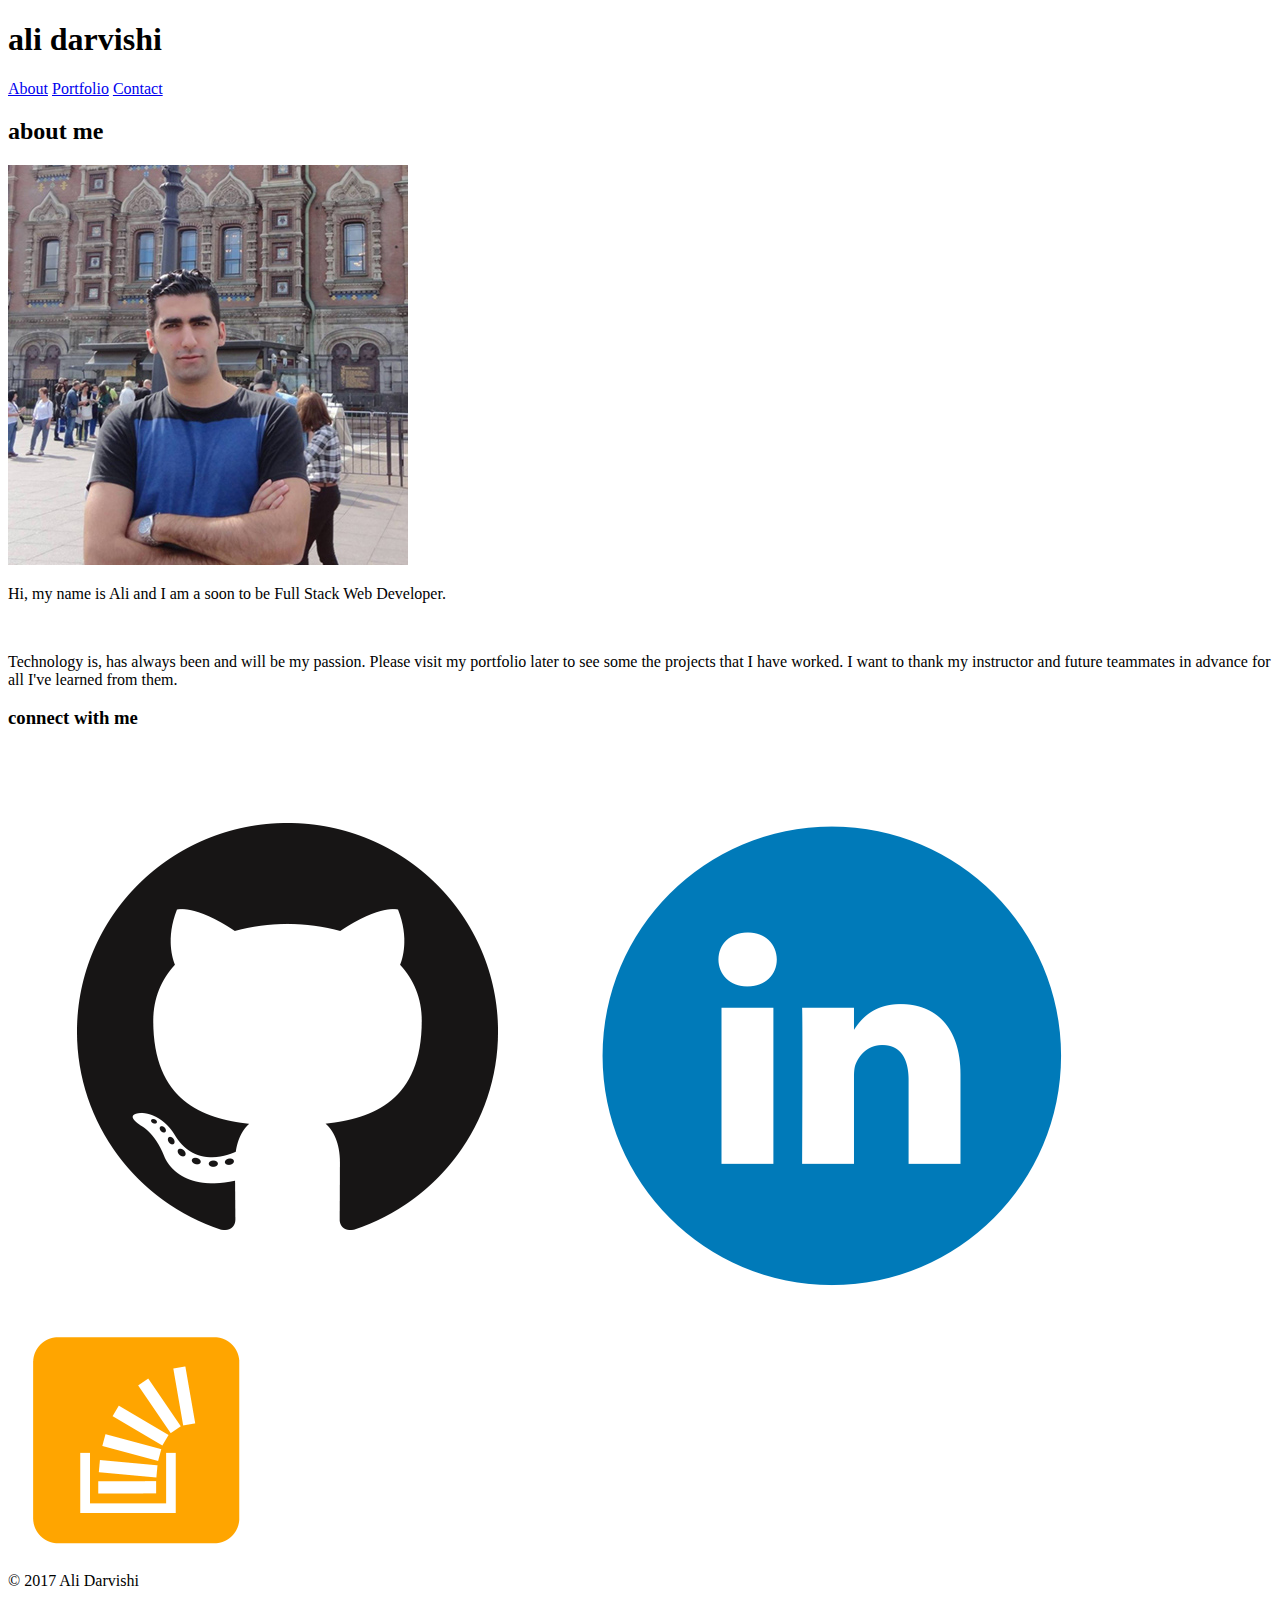
==== index.html @ 6757ddc8 "created the base html files with little customization, also added media and stylesheet" ====
<!DOCTYPE html>

<html>

<head>

	<title>Ali Darvishi's Portfolio</title>
	
	<link rel="stylesheet" type="text/css" href="assets/style.css">

</head>

<body>

	<header>
		
		<h1>ali darvishi</h1>
		
		<a href="#" onclick="window.location.reload(true);">About</a>
		
		<a href="portfolio.html">Portfolio</a>
		
		<a href="contact.html">Contact</a>

	</header>

	<section>

		<h2>about me</h2>

		<img src="assets/images/profile.jpg">		
		
		<p>Hi, my name is Ali and I am a soon to be Full Stack Web Developer.</p>
		
		<br>

		<p>Technology is, has always been and will be my passion. Please visit my portfolio later to see some the projects that I have worked. I want to thank my instructor and future teammates in advance for all I've learned from them.</p>
	
	</section>

	<section>

		<h3>connect with me</h3>
		
		<img src="assets/images/git.png">
		
		<img src="assets/images/linkedin.png">
		
		<img src="assets/images/stackoverflow.png">

	</section>

	<footer>
		
		&copy; 2017 Ali Darvishi

	</footer>

</body>

</html>
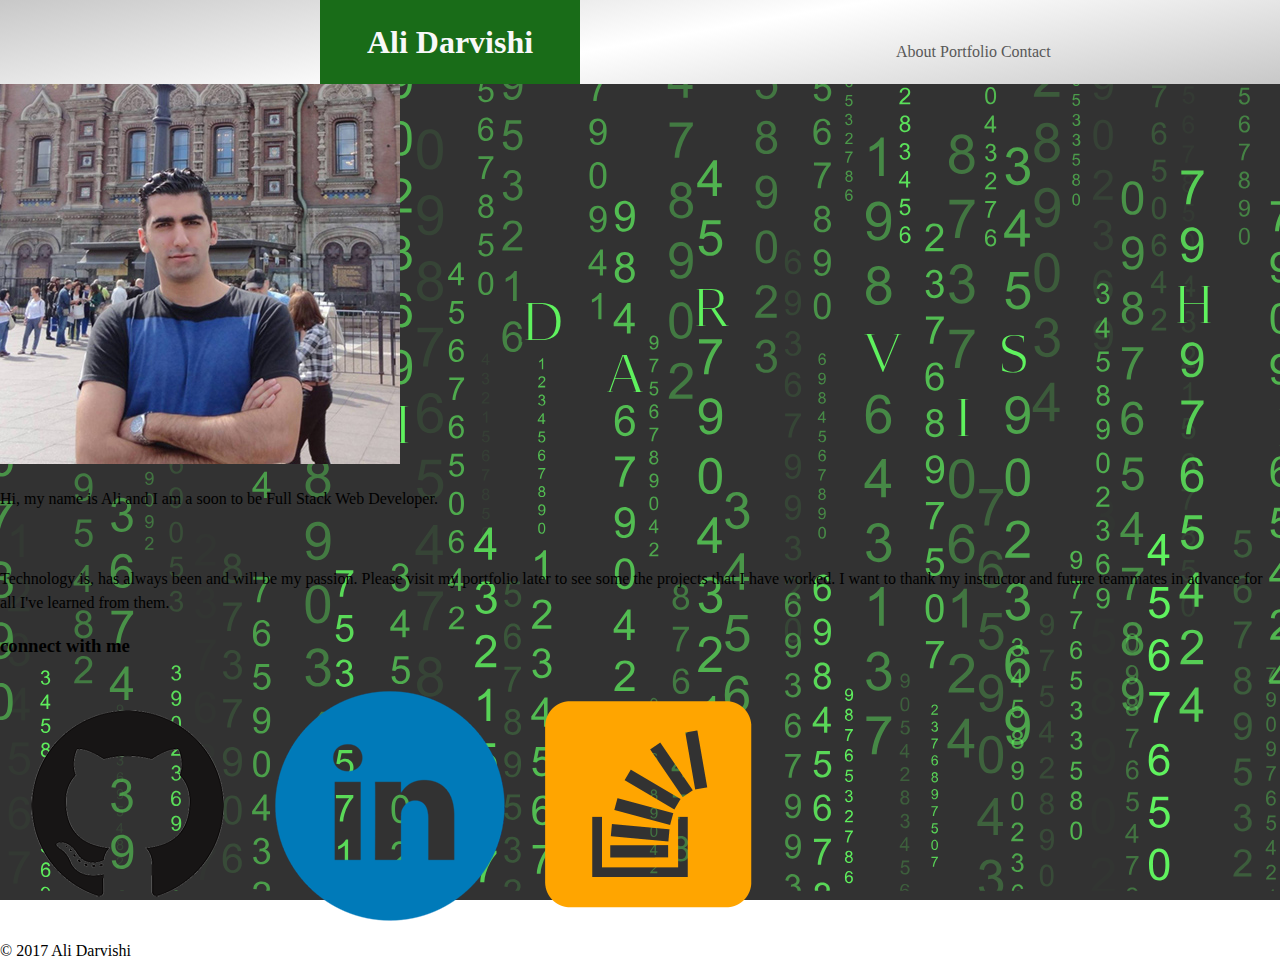
==== commit 737e324f: "the styling of the header, its content and background image have been implemented" ====
--- a/index.html
+++ b/index.html
@@ -6,7 +6,7 @@
 
 	<title>Ali Darvishi's Portfolio</title>
 	
-	<link rel="stylesheet" type="text/css" href="assets/style.css">
+	<link rel="stylesheet" type="text/css" href="assets/css/style.css">
 
 </head>
 
@@ -16,11 +16,15 @@
 		
 		<h1>ali darvishi</h1>
 		
-		<a href="#" onclick="window.location.reload(true);">About</a>
-		
-		<a href="portfolio.html">Portfolio</a>
-		
-		<a href="contact.html">Contact</a>
+		<div class="nav">
+
+			<a href="#" onclick="window.location.reload(true);">About</a>
+			
+			<a href="portfolio.html">Portfolio</a>
+			
+			<a href="contact.html">Contact</a>
+
+		</div>
 
 	</header>
 
--- a/assets/css/style.css
+++ b/assets/css/style.css
@@ -0,0 +1,63 @@
+html {
+	
+	background-size: cover;
+	background-repeat: no-repeat;
+	background-image: url(../images/background.svg);
+	background-position: 50% 70%;
+	background-attachment: fixed;
+	margin: 0;
+}
+
+body {
+	margin: 0;
+	padding: 0;
+	font-family: "Georgia", serif;
+	line-height: 150%;
+}
+
+header {
+	height: 84px;
+	width: 100%;
+	background: #c8c8c8; /* For browsers that do not support gradients */
+	background: -webkit-linear-gradient(-10deg, #c8c8c8, #fff, #c8c8c8); /* For Safari 5.1 to 6.0 */
+	background: -o-linear-gradient(-10deg, #c8c8c8, #fff, #c8c8c8); /* For Opera 11.1 to 12.0 */
+	background: -moz-linear-gradient(-10deg, #c8c8c8, #fff, #c8c8c8); /* For Firefox 3.6 to 15 */
+	background: linear-gradient(-10deg, #c8c8c8, #fff, #c8c8c8); /* Standard syntax */
+	position: fixed;
+	top: 0;
+}
+
+h1 {
+	width: 200px;
+	text-align: center;
+	float: left; 
+	padding: 30px;
+	color: #f8f8f8;
+	text-transform: capitalize;
+	background-color: #196C18;
+	margin: 0 0 0 25%;
+}
+
+.nav {
+	margin: 40px 0 0 70%;
+}
+
+a:link {
+	color: #585858;
+	text-decoration: none;
+}
+
+a:visited {
+	color: #888888;
+	text-decoration: none;
+}
+
+a:hover {
+	color: #196C18;
+	text-decoration: underline;
+}
+
+a:active {
+	color: #002909;
+}
+
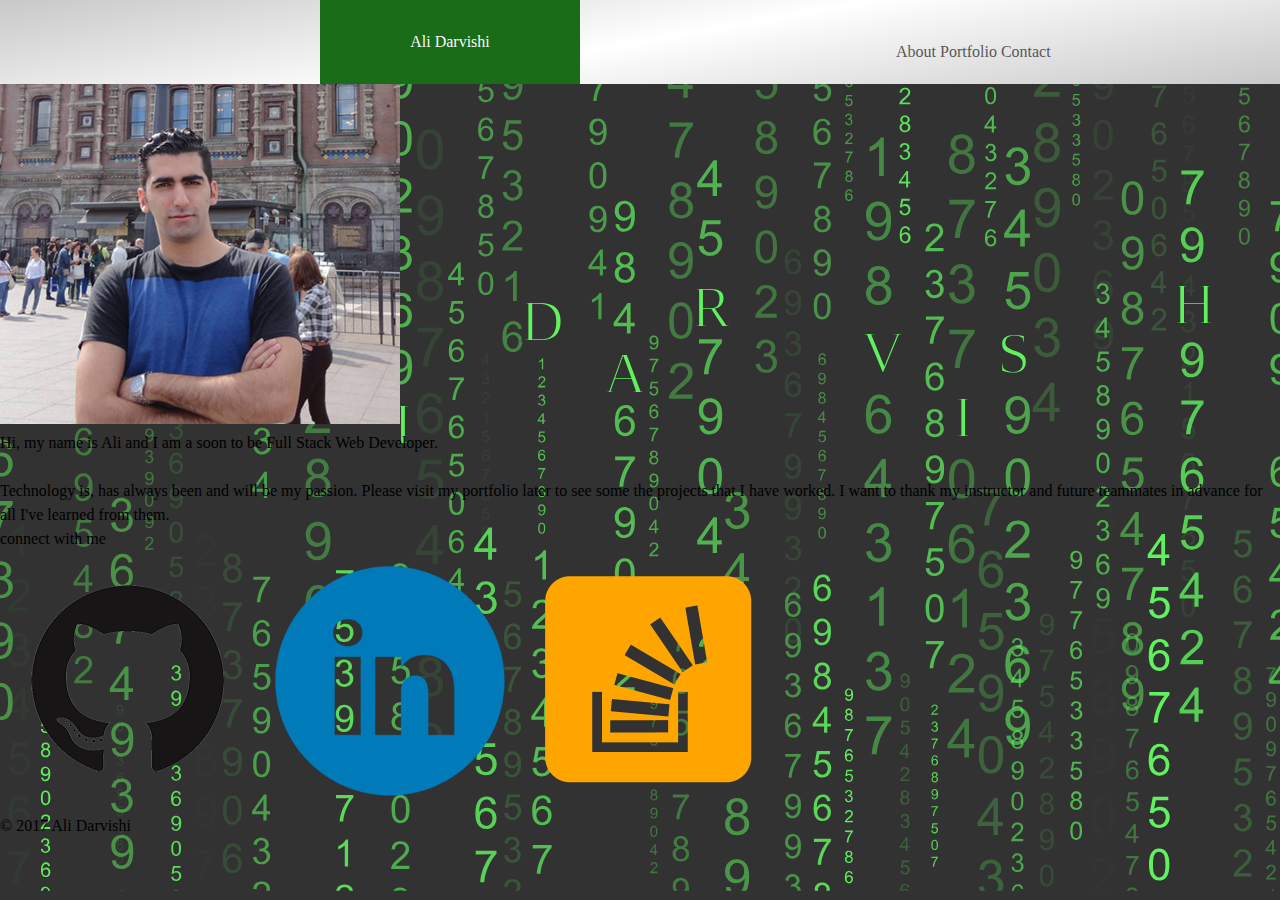
==== commit c776078c: "added reset.css stylesheet and removed extra line breaks" ====
--- a/index.html
+++ b/index.html
@@ -1,65 +1,41 @@
 <!DOCTYPE html>
-
 <html>
 
 <head>
-
 	<title>Ali Darvishi's Portfolio</title>
-	
+	<link rel="stylesheet" type="text/css" href="assets/css/reset.css">
 	<link rel="stylesheet" type="text/css" href="assets/css/style.css">
-
 </head>
 
 <body>
-
-	<header>
-		
+	<header>		
 		<h1>ali darvishi</h1>
-		
 		<div class="nav">
-
-			<a href="#" onclick="window.location.reload(true);">About</a>
-			
+			<a href="#" onclick="window.location.reload(true);">About</a>			
 			<a href="portfolio.html">Portfolio</a>
-			
 			<a href="contact.html">Contact</a>
-
 		</div>
-
 	</header>
+	
+	<h2>about me</h2>
 
 	<section>
-
-		<h2>about me</h2>
-
 		<img src="assets/images/profile.jpg">		
-		
 		<p>Hi, my name is Ali and I am a soon to be Full Stack Web Developer.</p>
-		
 		<br>
-
 		<p>Technology is, has always been and will be my passion. Please visit my portfolio later to see some the projects that I have worked. I want to thank my instructor and future teammates in advance for all I've learned from them.</p>
-	
 	</section>
 
 	<section>
-
 		<h3>connect with me</h3>
-		
 		<img src="assets/images/git.png">
-		
 		<img src="assets/images/linkedin.png">
-		
 		<img src="assets/images/stackoverflow.png">
-
 	</section>
 
 	<footer>
-		
 		&copy; 2017 Ali Darvishi
-
 	</footer>
-
 </body>
 
 </html>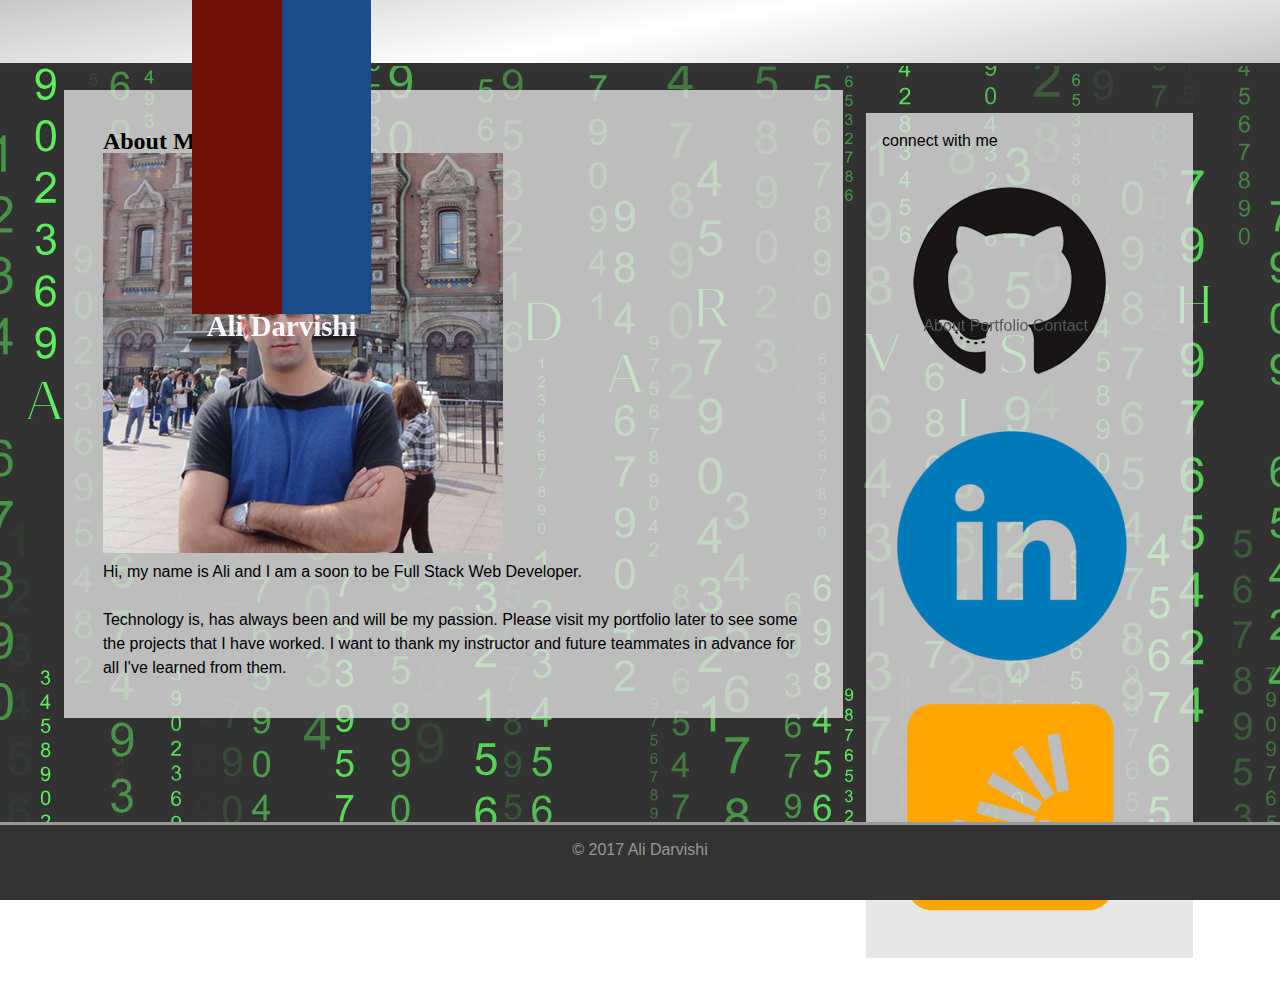
==== commit e275b4e6: "configured the majority of the styles, there is still remaining changes" ====
--- a/index.html
+++ b/index.html
@@ -17,24 +17,28 @@
 		</div>
 	</header>
 	
-	<h2>about me</h2>
-
-	<section>
-		<img src="assets/images/profile.jpg">		
-		<p>Hi, my name is Ali and I am a soon to be Full Stack Web Developer.</p>
-		<br>
-		<p>Technology is, has always been and will be my passion. Please visit my portfolio later to see some the projects that I have worked. I want to thank my instructor and future teammates in advance for all I've learned from them.</p>
-	</section>
-
-	<section>
-		<h3>connect with me</h3>
-		<img src="assets/images/git.png">
-		<img src="assets/images/linkedin.png">
-		<img src="assets/images/stackoverflow.png">
+	<section class="layout">
+		<section class="container">
+			<section class="containerInner">
+				<h2>about me</h2>
+				<img src="assets/images/profile.jpg">		
+				<p>Hi, my name is Ali and I am a soon to be Full Stack Web Developer.</p>
+				<br>
+				<p>Technology is, has always been and will be my passion. Please visit my portfolio later to see some the projects that I have worked. I want to thank my instructor and future teammates in advance for all I've learned from them.</p>
+			</section>
+		</section>
+		<section class="connect">
+			<section class="connectInner">
+				<h3>connect with me</h3>
+				<img src="assets/images/git.png">
+				<img src="assets/images/linkedin.png">
+				<img src="assets/images/stackoverflow.png">
+			</section>
+		</section>
 	</section>
 
 	<footer>
-		&copy; 2017 Ali Darvishi
+		<p>&copy; 2017 Ali Darvishi<p>
 	</footer>
 </body>
 
--- a/assets/css/style.css
+++ b/assets/css/style.css
@@ -1,45 +1,81 @@
 html {
-	
+	height: 100%;
 	background-size: cover;
 	background-repeat: no-repeat;
 	background-image: url(../images/background.svg);
+	background-size: cover;
 	background-position: 50% 70%;
 	background-attachment: fixed;
-	margin: 0;
 }
 
 body {
-	margin: 0;
-	padding: 0;
-	font-family: "Georgia", serif;
+	font-family: "Avant Garde",Avantgarde,"Century Gothic",CenturyGothic,AppleGothic,sans-serif;
+	font-size: 16px;
 	line-height: 150%;
+	position: relative;
 }
 
 header {
-	height: 84px;
-	width: 100%;
-	background: #c8c8c8; /* For browsers that do not support gradients */
-	background: -webkit-linear-gradient(-10deg, #c8c8c8, #fff, #c8c8c8); /* For Safari 5.1 to 6.0 */
-	background: -o-linear-gradient(-10deg, #c8c8c8, #fff, #c8c8c8); /* For Opera 11.1 to 12.0 */
-	background: -moz-linear-gradient(-10deg, #c8c8c8, #fff, #c8c8c8); /* For Firefox 3.6 to 15 */
-	background: linear-gradient(-10deg, #c8c8c8, #fff, #c8c8c8); /* Standard syntax */
+	padding-left: 15%;
+	padding-right: 15%;
+	height: 7%;
+	width: 70%;
+	background: linear-gradient(-10deg, #c8c8c8, #fff, #c8c8c8);
 	position: fixed;
+	border-bottom: 3px solid #333333;
 	top: 0;
+	display: flex;
+	justify-content: space-between;
 }
 
 h1 {
-	width: 200px;
+	font-family: "Big Caslon","Book Antiqua","Palatino Linotype",Georgia,serif;
+	font-size: 1.8em;
+	font-weight: bold;
+	width: 20%;
 	text-align: center;
-	float: left; 
-	padding: 30px;
 	color: #f8f8f8;
 	text-transform: capitalize;
-	background-color: #196C18;
-	margin: 0 0 0 25%;
+	background: linear-gradient(90deg, #6E110A 50%, #1A4C8B 50%);
+	padding-top: 35%;
+}
+
+h2 {
+	text-transform: capitalize;
+	font-family: "Big Caslon","Book Antiqua","Palatino Linotype",Georgia,serif;
+	font-size: 1.5em;
+	font-weight: bold;
 }
 
 .nav {
-	margin: 40px 0 0 70%;
+	padding-top: 35%;
+}
+
+.layout {
+	margin: 7% 5% 5% 5%;
+	display: flex;
+	align-items: flex-start;
+	justify-content: space-between;
+}
+
+.container {
+	background-color: rgba(224, 224, 224, 0.8);
+	width: 69%;
+	flex-wrap: wrap;
+}
+
+.containerInner {
+	margin: 5%;
+}
+
+.connect {
+	background-color: rgba(224, 224, 224, 0.8);
+	width: 29%;
+	margin: 2%;
+}
+
+.connectInner {
+	margin: 5%;
 }
 
 a:link {
@@ -61,3 +97,15 @@
 	color: #002909;
 }
 
+footer {
+	width: 100%;
+	color: #999;
+	text-transform: capitalize;
+	text-align: center;
+ 	background-color: #333;
+ 	padding-bottom: 3%;
+ 	padding-top: 1%;
+ 	border-top: 3px solid #999;
+	position: fixed;
+ 	bottom: 0;
+}
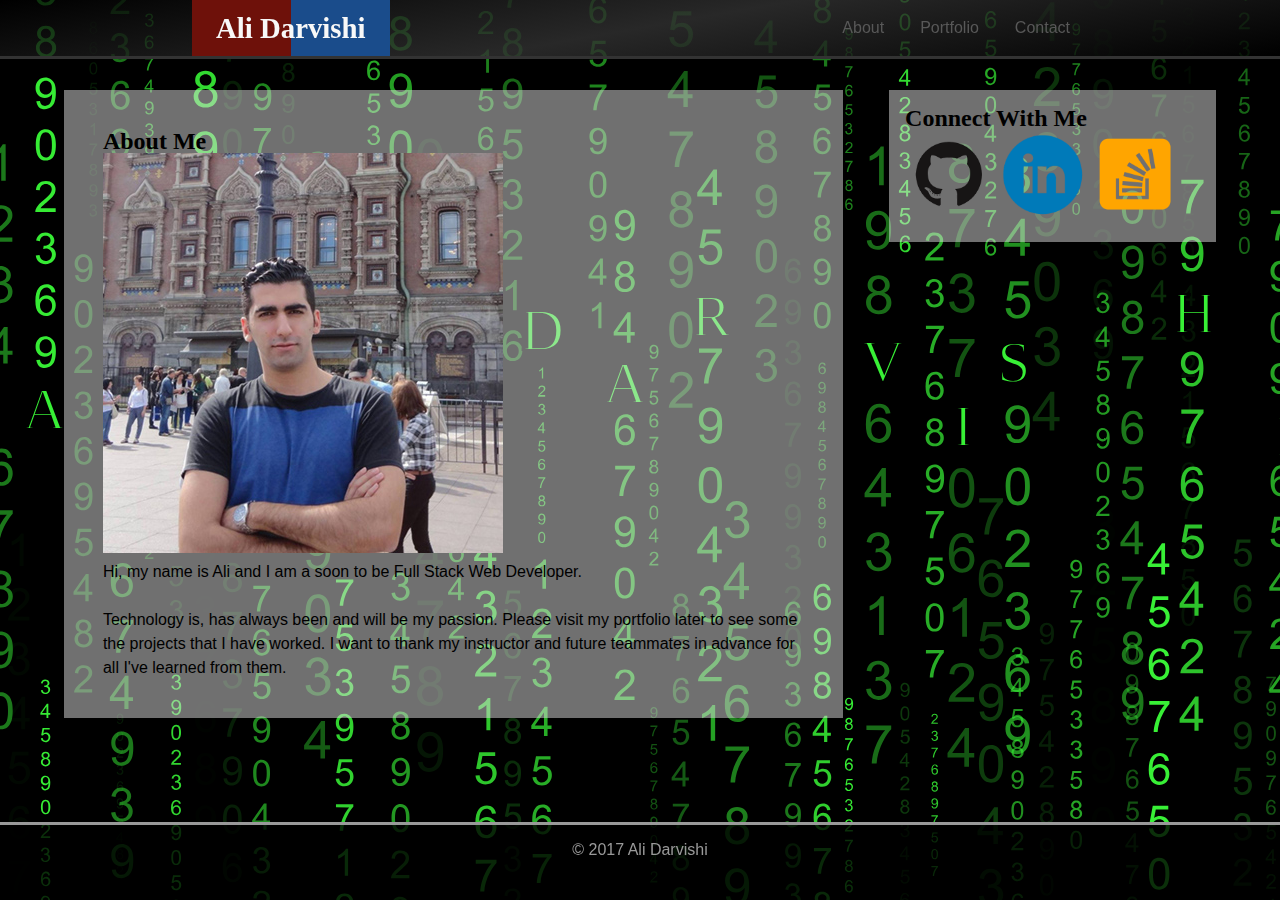
==== commit bb2c02ea: "fixed browser compatibility issue with the nav bar and minor style enhancements" ====
--- a/index.html
+++ b/index.html
@@ -8,12 +8,18 @@
 </head>
 
 <body>
-	<header>		
-		<h1>ali darvishi</h1>
-		<div class="nav">
-			<a href="#" onclick="window.location.reload(true);">About</a>			
-			<a href="portfolio.html">Portfolio</a>
-			<a href="contact.html">Contact</a>
+	<header>
+		<div class="bar">
+			<div class="name">
+				<h1>ali darvishi</h1>
+			</div>
+			<div>
+				<ul class="menu">
+					<li><a href="#" onclick="window.location.reload(true);">About</a></li>
+					<li><a href="portfolio.html">Portfolio</a></li>
+					<li><a href="contact.html">Contact</a></li>
+				</ul>
+			</div>
 		</div>
 	</header>
 	
@@ -29,10 +35,10 @@
 		</section>
 		<section class="connect">
 			<section class="connectInner">
-				<h3>connect with me</h3>
-				<img src="assets/images/git.png">
-				<img src="assets/images/linkedin.png">
-				<img src="assets/images/stackoverflow.png">
+				<h2>connect with me</h2>
+				<img class="logo" src="assets/images/git.png">
+				<img class="logo" src="assets/images/linkedin.png">
+				<img class="logo" src="assets/images/stackoverflow.png">
 			</section>
 		</section>
 	</section>
--- a/assets/css/style.css
+++ b/assets/css/style.css
@@ -15,40 +15,38 @@
 	position: relative;
 }
 
-header {
+h1 {
+	font-family: "Big Caslon","Book Antiqua","Palatino Linotype",Georgia,serif;
+	font-size: 1.8em;
+	font-weight: bold;
+	text-transform: capitalize;
+}
+
+h2 {
+	font-family: "Big Caslon","Book Antiqua","Palatino Linotype",Georgia,serif;
+	font-size: 1.5em;
+	font-weight: bold;
+	text-transform: capitalize;
+}
+
+.bar {
 	padding-left: 15%;
 	padding-right: 15%;
-	height: 7%;
 	width: 70%;
-	background: linear-gradient(-10deg, #c8c8c8, #fff, #c8c8c8);
+	background: linear-gradient(-10deg, rgba(0, 0, 0, 0.8), rgba(50, 50, 50, 0.8), rgba(0, 0, 0, 0.8));
 	position: fixed;
 	border-bottom: 3px solid #333333;
 	top: 0;
 	display: flex;
 	justify-content: space-between;
+	overflow: auto;
 }
 
-h1 {
-	font-family: "Big Caslon","Book Antiqua","Palatino Linotype",Georgia,serif;
-	font-size: 1.8em;
-	font-weight: bold;
-	width: 20%;
+.name {
+	background: linear-gradient(90deg, #6E110A 50%, #1A4C8B 50%);	
 	text-align: center;
 	color: #f8f8f8;
-	text-transform: capitalize;
-	background: linear-gradient(90deg, #6E110A 50%, #1A4C8B 50%);
-	padding-top: 35%;
-}
-
-h2 {
-	text-transform: capitalize;
-	font-family: "Big Caslon","Book Antiqua","Palatino Linotype",Georgia,serif;
-	font-size: 1.5em;
-	font-weight: bold;
-}
-
-.nav {
-	padding-top: 35%;
+	padding: 16px 24px;
 }
 
 .layout {
@@ -58,9 +56,12 @@
 	justify-content: space-between;
 }
 
+.container, .connect {
+	background-color: rgba(224, 224, 224, 0.5);	
+}
 .container {
-	background-color: rgba(224, 224, 224, 0.8);
 	width: 69%;
+	margin-right: 2%;
 	flex-wrap: wrap;
 }
 
@@ -68,14 +69,22 @@
 	margin: 5%;
 }
 
+.title {
+
+}
+
 .connect {
-	background-color: rgba(224, 224, 224, 0.8);
 	width: 29%;
-	margin: 2%;
+	margin-left: 2%;
 }
 
 .connectInner {
 	margin: 5%;
+}
+
+.logo {
+	width: 30%;
+	height: 30%;
 }
 
 a:link {
@@ -97,12 +106,17 @@
 	color: #002909;
 }
 
+ul.menu li{
+	float: left;
+	padding: 16px 18px;
+}
+
 footer {
 	width: 100%;
 	color: #999;
 	text-transform: capitalize;
 	text-align: center;
- 	background-color: #333;
+ 	background-color: rgba(0, 0, 0, 0.8);
  	padding-bottom: 3%;
  	padding-top: 1%;
  	border-top: 3px solid #999;
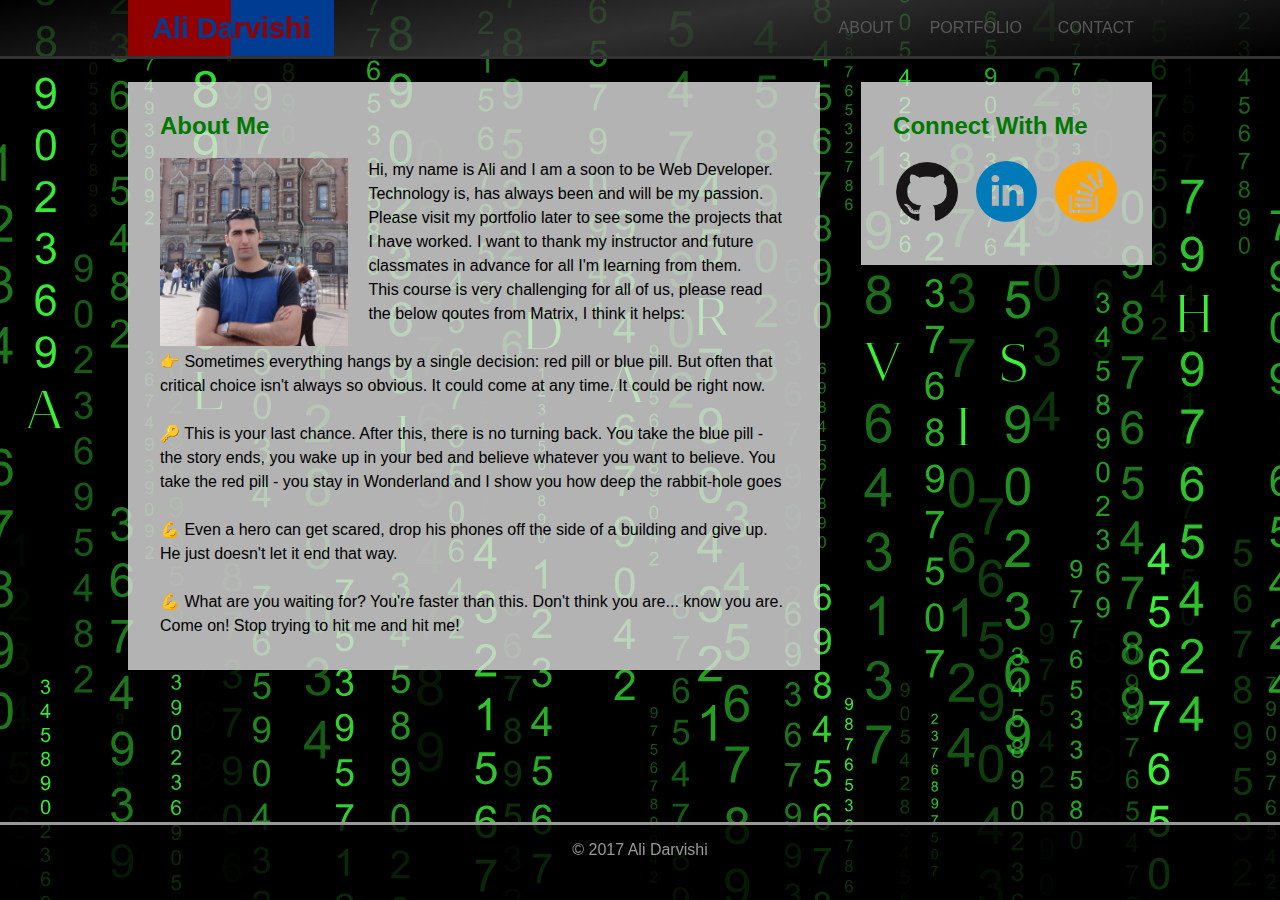
==== commit 2fa46813: "finalized the general design of the project and finished the about page, portfolio and contact touch" ====
--- a/index.html
+++ b/index.html
@@ -2,7 +2,7 @@
 <html>
 
 <head>
-	<title>Ali Darvishi's Portfolio</title>
+	<title>About</title>
 	<link rel="stylesheet" type="text/css" href="assets/css/reset.css">
 	<link rel="stylesheet" type="text/css" href="assets/css/style.css">
 </head>
@@ -26,19 +26,39 @@
 	<section class="layout">
 		<section class="container">
 			<section class="containerInner">
-				<h2>about me</h2>
-				<img src="assets/images/profile.jpg">		
-				<p>Hi, my name is Ali and I am a soon to be Full Stack Web Developer.</p>
-				<br>
-				<p>Technology is, has always been and will be my passion. Please visit my portfolio later to see some the projects that I have worked. I want to thank my instructor and future teammates in advance for all I've learned from them.</p>
+				<div class="title">
+					<h2>about me</h2>
+				</div>
+				<div class="content">
+					<img class="image" src="assets/images/profile.jpg" alt="Profile picture">		
+					<div>
+						<p>Hi, my name is Ali and I am a soon to be Web Developer. Technology is, has always been and will be my passion. Please visit my portfolio later to see some the projects that I have worked. I want to thank my instructor and future classmates in advance for all I'm learning from them.</p>
+						<p>This course is very challenging for all of us, please read the below qoutes from Matrix, I think it helps:</p>
+						<p><br>&#128073; Sometimes everything hangs by a single decision: red pill or blue pill. But often that critical choice isn't always so obvious. It could come at any time. It could be right now.</p>
+						<p><br>&#128273; This is your last chance. After this, there is no turning back. You take the blue pill - the story ends, you wake up in your bed and believe whatever you want to believe. You take the red pill - you stay in Wonderland and I show you how deep the rabbit-hole goes</p>
+						<p><br>&#128170; Even a hero can get scared, drop his phones off the side of a building and give up. He just doesn't let it end that way.</p>
+						<p><br>&#128170; What are you waiting for? You're faster than this. Don't think you are... know you are. Come on! Stop trying to hit me and hit me!</p>
+					</div>
+				</div>
 			</section>
 		</section>
+
 		<section class="connect">
 			<section class="connectInner">
-				<h2>connect with me</h2>
-				<img class="logo" src="assets/images/git.png">
-				<img class="logo" src="assets/images/linkedin.png">
-				<img class="logo" src="assets/images/stackoverflow.png">
+				<div class="title">
+					<h2>connect with me</h2>
+				</div>
+				<div class="social">
+					<a class="logo" href="https://github.com/erfaanism">	
+						<img src="assets/images/git.png" alt="GitHub">
+					</a>	
+					<a class="logo" href="https://www.linkedin.com/in/erfaanism/">
+						<img src="assets/images/linkedin.png" alt="LinkedIn">
+					</a>	
+					<a class="logo" href="https://stackoverflow.com/story/erfaanism">	
+						<img src="assets/images/stackoverflow.png" alt="Stack Overflow">
+					</a>
+				</div>
 			</section>
 		</section>
 	</section>
--- a/assets/css/style.css
+++ b/assets/css/style.css
@@ -16,24 +16,26 @@
 }
 
 h1 {
-	font-family: "Big Caslon","Book Antiqua","Palatino Linotype",Georgia,serif;
 	font-size: 1.8em;
 	font-weight: bold;
 	text-transform: capitalize;
 }
 
 h2 {
-	font-family: "Big Caslon","Book Antiqua","Palatino Linotype",Georgia,serif;
 	font-size: 1.5em;
 	font-weight: bold;
 	text-transform: capitalize;
 }
 
 .bar {
-	padding-left: 15%;
-	padding-right: 15%;
-	width: 70%;
-	background: linear-gradient(-10deg, rgba(0, 0, 0, 0.8), rgba(50, 50, 50, 0.8), rgba(0, 0, 0, 0.8));
+	padding-left: 10%;
+	padding-right: 10%;
+	width: 80%;
+	background: rgba(0, 0, 0, 0.8);
+	background: -webkit-linear-gradient(-10deg, rgba(0, 0, 0, 0.8), rgba(60, 60, 60, 0.8), rgba(0, 0, 0, 0.8));
+	background: -o-linear-gradient(-10deg, rgba(0, 0, 0, 0.8), rgba(60, 60, 60, 0.8), rgba(0, 0, 0, 0.8));
+	background: -moz-linear-gradient(-10deg, rgba(0, 0, 0, 0.8), rgba(60, 60, 60, 0.8), rgba(0, 0, 0, 0.8));
+	background: linear-gradient(-10deg, rgba(0, 0, 0, 0.8), rgba(60, 60, 60, 0.8), rgba(0, 0, 0, 0.8));
 	position: fixed;
 	border-bottom: 3px solid #333333;
 	top: 0;
@@ -43,22 +45,73 @@
 }
 
 .name {
-	background: linear-gradient(90deg, #6E110A 50%, #1A4C8B 50%);	
+	background: rgba(146, 0, 0, 0.8);
+	background: -webkit-linear-gradient(90deg, #920000 50%, #003c92 50%);
+	background: -o-linear-gradient(90deg, #920000 50%, #003c92 50%);
+	background: -moz-linear-gradient(90deg, #920000 50%, #003c92 50%);
+	background: linear-gradient(90deg, #920000 50%, #003c92 50%);
 	text-align: center;
-	color: #f8f8f8;
-	padding: 16px 24px;
+	padding: 8px 12px;
+}
+
+.name h1{
+	background: rgba(0, 60, 146, 0.8);
+	background: -webkit-linear-gradient(90deg, #003c92 50%, #920000 50%);
+	background: -o-linear-gradient(90deg, #003c92 50%, #920000 50%);
+	background: -moz-linear-gradient(90deg, #003c92 50%, #920000 50%);
+	background: linear-gradient(90deg, #003c92 50%, #920000 50%);
+	color: transparent;
+	-webkit-background-clip: text;
+	background-clip: text;
+	padding: 8px 12px;
+}
+
+ul.menu a:link {
+	color: #585858;
+	text-decoration: none;
+}
+
+ul.menu a:hover {
+	color: #0f410f;
+
+}
+
+ul.menu a:visited {
+	color: #888888;
+	text-decoration: none;
+}
+
+ul.menu a:active {
+	color: #002909;
+}
+
+ul.menu li{
+	float: left;
+	padding: 16px 18px;
+	text-transform: uppercase;
+	overflow: auto;
+}
+
+ul.menu li:hover {
+		background-color: rgba(244, 244, 244, 0.8);
+}
+
+ul.menu li:hover a{
+	text-decoration: underline;
+	color: #0f410f;
 }
 
 .layout {
-	margin: 7% 5% 5% 5%;
+	margin: calc(56px + 2%) 10% 2% 10%;
 	display: flex;
 	align-items: flex-start;
 	justify-content: space-between;
 }
 
 .container, .connect {
-	background-color: rgba(224, 224, 224, 0.5);	
+	background-color: rgba(224, 224, 224, 0.8);	
 }
+
 .container {
 	width: 69%;
 	margin-right: 2%;
@@ -66,11 +119,25 @@
 }
 
 .containerInner {
-	margin: 5%;
+	margin: 32px;
+	display: flex;
+	flex-flow: column wrap;
 }
 
 .title {
+	color: #007900;
+	padding-bottom: 20px;
+}
 
+.content {
+	float: left;
+}
+
+.image {
+	max-width: 30%;
+	height: auto;
+	float: left;
+	margin-right: 20px;
 }
 
 .connect {
@@ -79,36 +146,30 @@
 }
 
 .connectInner {
-	margin: 5%;
+	margin: 32px;
 }
 
-.logo {
-	width: 30%;
-	height: 30%;
+a.logo {
+	max-width: 30%;
+	height: auto;
 }
 
-a:link {
-	color: #585858;
-	text-decoration: none;
+a.logo img {
+	max-width: 90%;
+	height: auto;
+	padding: 5%;
 }
 
-a:visited {
-	color: #888888;
-	text-decoration: none;
+a:hover.logo {
+	background-color: rgba(244, 244, 244, 0.5);
+	background-clip: content-box;
 }
 
-a:hover {
-	color: #196C18;
-	text-decoration: underline;
-}
-
-a:active {
-	color: #002909;
-}
-
-ul.menu li{
-	float: left;
-	padding: 16px 18px;
+.social {
+	display: flex;
+	align-items: center;
+	justify-content: space-between;
+	overflow: auto;
 }
 
 footer {
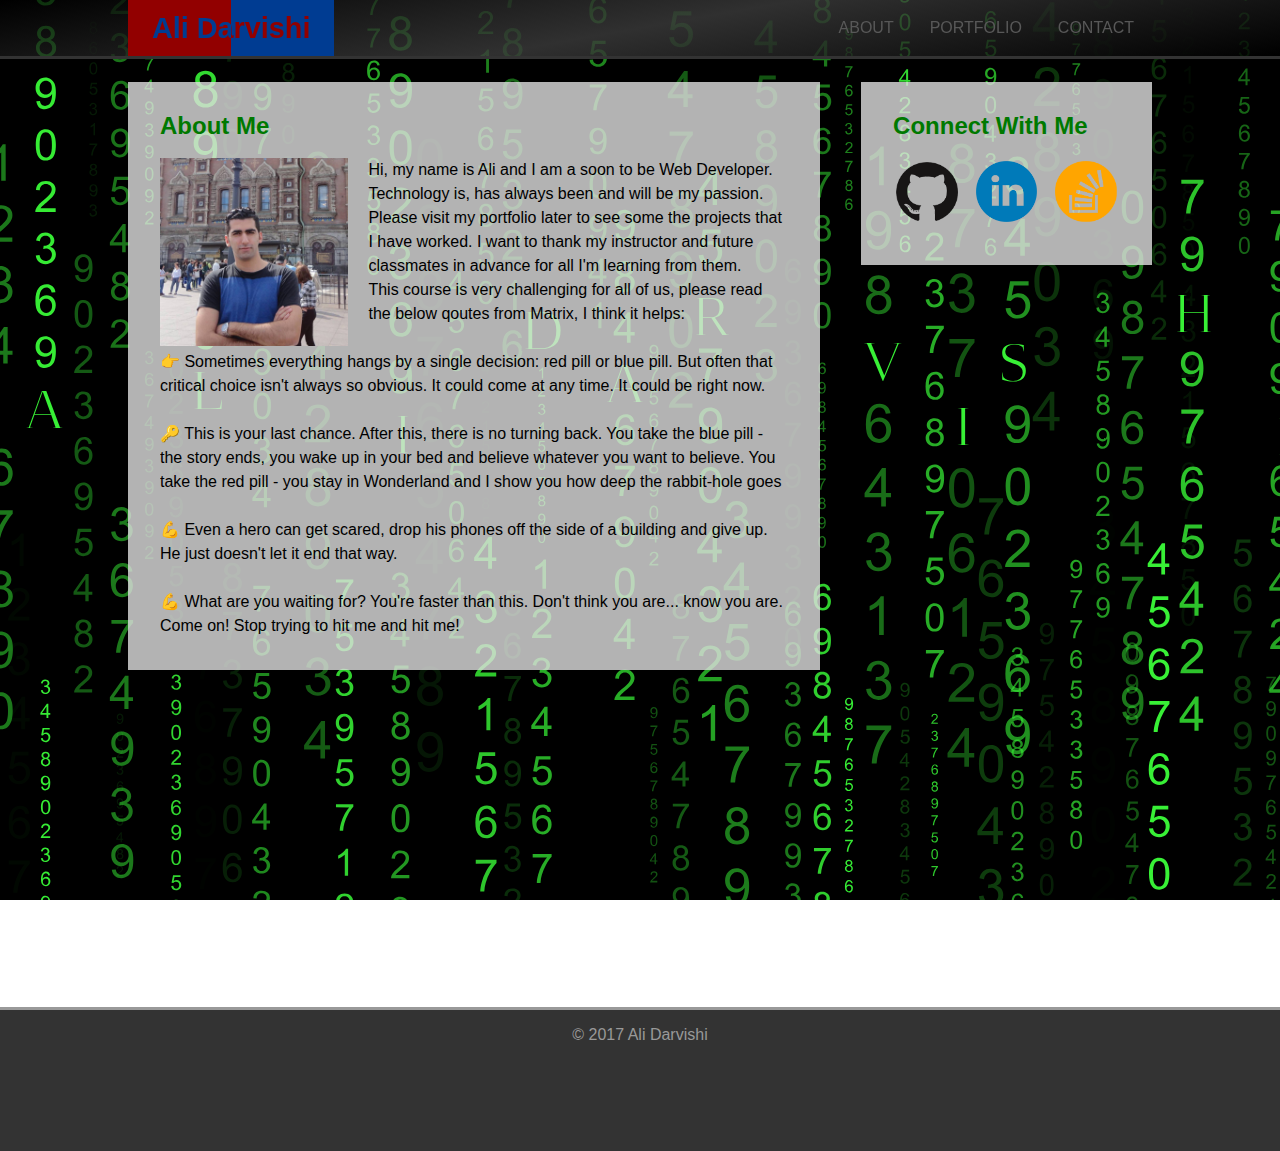
==== commit d3348b44: "Completed the portfolio design." ====
--- a/index.html
+++ b/index.html
@@ -23,14 +23,14 @@
 		</div>
 	</header>
 	
-	<section class="layout">
-		<section class="container">
-			<section class="containerInner">
+	<div class="layout">
+		<div class="container">
+			<div class="containerInner">
 				<div class="title">
 					<h2>about me</h2>
 				</div>
-				<div class="content">
-					<img class="image" src="assets/images/profile.jpg" alt="Profile picture">		
+				<div class="aboutContent">
+					<img class="aboutImage" src="assets/images/profile.jpg" alt="Profile picture">
 					<div>
 						<p>Hi, my name is Ali and I am a soon to be Web Developer. Technology is, has always been and will be my passion. Please visit my portfolio later to see some the projects that I have worked. I want to thank my instructor and future classmates in advance for all I'm learning from them.</p>
 						<p>This course is very challenging for all of us, please read the below qoutes from Matrix, I think it helps:</p>
@@ -40,28 +40,28 @@
 						<p><br>&#128170; What are you waiting for? You're faster than this. Don't think you are... know you are. Come on! Stop trying to hit me and hit me!</p>
 					</div>
 				</div>
-			</section>
-		</section>
+			</div>
+		</div>
 
-		<section class="connect">
-			<section class="connectInner">
+		<div class="connect">
+			<div class="connectInner">
 				<div class="title">
 					<h2>connect with me</h2>
 				</div>
 				<div class="social">
-					<a class="logo" href="https://github.com/erfaanism">	
+					<a class="logo" href="https://github.com/erfaanism">
 						<img src="assets/images/git.png" alt="GitHub">
 					</a>	
 					<a class="logo" href="https://www.linkedin.com/in/erfaanism/">
 						<img src="assets/images/linkedin.png" alt="LinkedIn">
 					</a>	
-					<a class="logo" href="https://stackoverflow.com/story/erfaanism">	
+					<a class="logo" href="https://stackoverflow.com/story/erfaanism">
 						<img src="assets/images/stackoverflow.png" alt="Stack Overflow">
 					</a>
 				</div>
-			</section>
-		</section>
-	</section>
+			</div>
+		</div>
+	</div>
 
 	<footer>
 		<p>&copy; 2017 Ali Darvishi<p>
--- a/assets/css/style.css
+++ b/assets/css/style.css
@@ -1,18 +1,19 @@
 html {
+
+}
+
+body {
 	height: 100%;
 	background-size: cover;
 	background-repeat: no-repeat;
 	background-image: url(../images/background.svg);
 	background-size: cover;
-	background-position: 50% 70%;
+	background-position: center;
 	background-attachment: fixed;
-}
-
-body {
 	font-family: "Avant Garde",Avantgarde,"Century Gothic",CenturyGothic,AppleGothic,sans-serif;
 	font-size: 16px;
 	line-height: 150%;
-	position: relative;
+	position: absolute;
 }
 
 h1 {
@@ -42,6 +43,7 @@
 	display: flex;
 	justify-content: space-between;
 	overflow: auto;
+	z-index: 3;
 }
 
 .name {
@@ -106,6 +108,8 @@
 	display: flex;
 	align-items: flex-start;
 	justify-content: space-between;
+	min-height: 100%;
+	position: relative;
 }
 
 .container, .connect {
@@ -129,15 +133,66 @@
 	padding-bottom: 20px;
 }
 
-.content {
-	float: left;
-}
-
-.image {
+.aboutContent {
+	float: left;
+	overflow: auto;
+}
+
+.aboutImage {
 	max-width: 30%;
 	height: auto;
 	float: left;
+	overflow: auto;
 	margin-right: 20px;
+}
+
+.portfolioContent {
+	width: 100%;
+	float: left;
+	overflow: auto;
+}
+
+.portfolioItems {
+	max-width: 47%;
+	height: auto;
+	float: left;
+	overflow: auto;
+
+}
+
+.portfolioItems img{
+	max-width: 100%;
+	height: auto;
+	position: relative;
+	z-index: 1;
+}
+
+
+.portfolioItems span {
+	background-color: rgba(0, 121, 0, 0.8);
+	width: 100%;
+	color: #aaa;
+	left: 0;
+	max-width: 600px;
+	height: auto;
+	margin-top: -25%;
+	padding: 3% 0 3% 0;
+	text-align: center;
+	position: relative;
+	float: left;
+	z-index: 2;
+}
+
+div.portfolioItems {
+	margin-bottom: 5%;
+}
+
+div.portfolioItems:nth-child(odd){
+	margin-right: 3%;
+}
+
+div.portfolioItems:nth-child(even){
+	margin-left: 3%;
 }
 
 .connect {
@@ -174,6 +229,7 @@
 
 footer {
 	width: 100%;
+	height: 10%;
 	color: #999;
 	text-transform: capitalize;
 	text-align: center;
@@ -181,6 +237,6 @@
  	padding-bottom: 3%;
  	padding-top: 1%;
  	border-top: 3px solid #999;
-	position: fixed;
+	position: relative;
  	bottom: 0;
 }
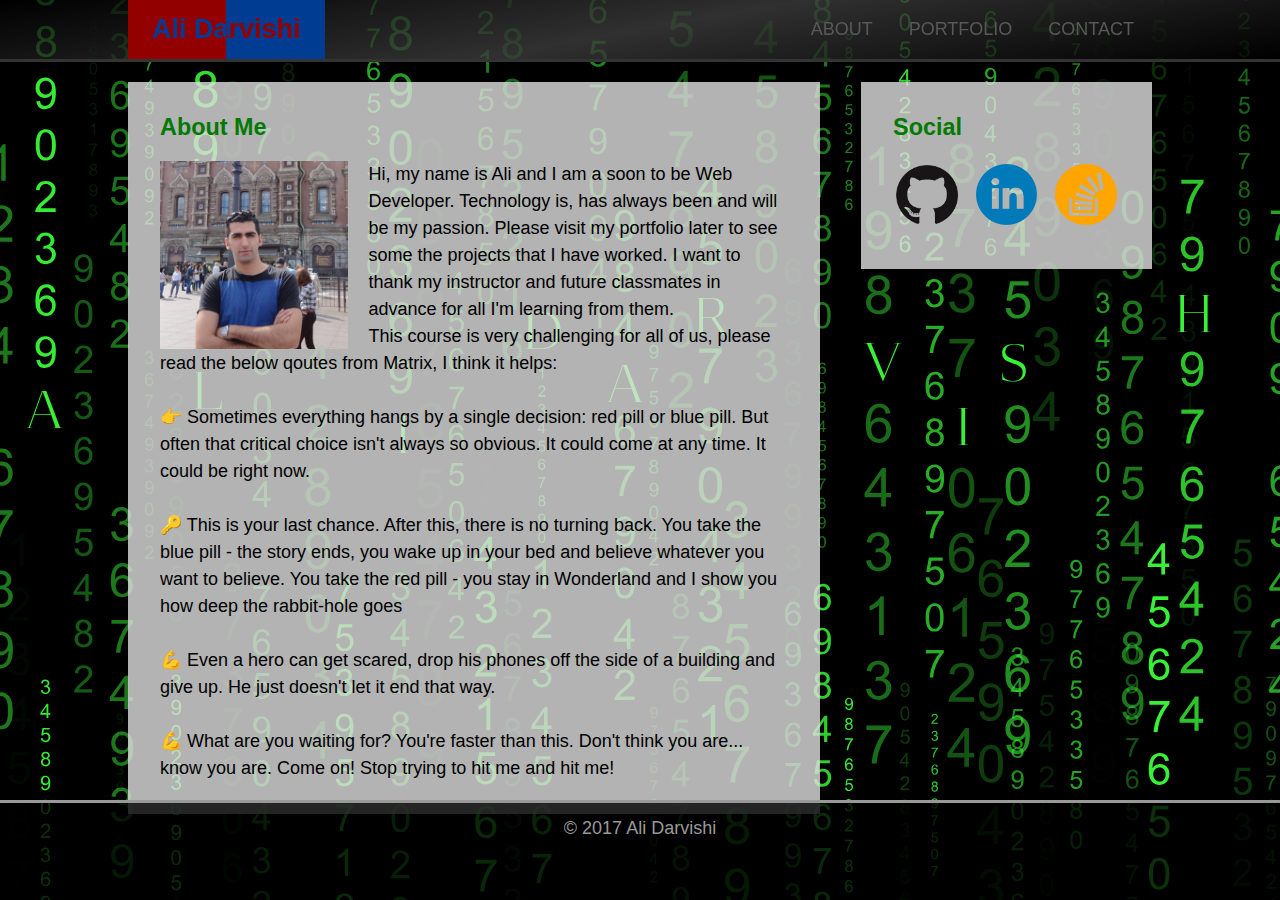
==== commit 9891e9bf: "final design" ====
--- a/index.html
+++ b/index.html
@@ -46,7 +46,7 @@
 		<div class="connect">
 			<div class="connectInner">
 				<div class="title">
-					<h2>connect with me</h2>
+					<h2>social</h2>
 				</div>
 				<div class="social">
 					<a class="logo" href="https://github.com/erfaanism">
@@ -63,7 +63,7 @@
 		</div>
 	</div>
 
-	<footer>
+	<footer class="normal">
 		<p>&copy; 2017 Ali Darvishi<p>
 	</footer>
 </body>
--- a/assets/css/style.css
+++ b/assets/css/style.css
@@ -1,9 +1,8 @@
 html {
-
+	height: auto;
 }
 
 body {
-	height: 100%;
 	background-size: cover;
 	background-repeat: no-repeat;
 	background-image: url(../images/background.svg);
@@ -11,19 +10,18 @@
 	background-position: center;
 	background-attachment: fixed;
 	font-family: "Avant Garde",Avantgarde,"Century Gothic",CenturyGothic,AppleGothic,sans-serif;
-	font-size: 16px;
+	font-size: 18px;
 	line-height: 150%;
-	position: absolute;
 }
 
 h1 {
-	font-size: 1.8em;
+	font-size: 1.5em;
 	font-weight: bold;
 	text-transform: capitalize;
 }
 
 h2 {
-	font-size: 1.5em;
+	font-size: 1.3em;
 	font-weight: bold;
 	text-transform: capitalize;
 }
@@ -108,7 +106,6 @@
 	display: flex;
 	align-items: flex-start;
 	justify-content: space-between;
-	min-height: 100%;
 	position: relative;
 }
 
@@ -195,6 +192,41 @@
 	margin-left: 3%;
 }
 
+.contactForm fieldset {
+	border: medium none;
+	margin: 0 0 10px;
+	min-width: 100%;
+	padding: 0;
+	width: 100%;
+}
+
+.contactForm input[type="text"],
+.contactForm input[type="email"],
+.contactForm textarea {
+	width: 94%;
+	font-size: 18px;
+	border: 1px solid rgb(50, 130, 50);
+	background: #FFF;
+	margin-right: 3%;
+	padding: 10px;
+}
+
+.contactForm button[type="submit"] {
+	cursor: pointer;
+	color: #ccc;
+	font-size: 18px;
+	background-color: rgb(50, 130, 50);
+	width: 96%;
+	height: auto;
+	margin-right: 3%;
+	border: 1px solid rgb(50, 130, 50);
+	padding: 10px;
+}
+
+.contactForm textarea {
+	resize: none;
+}
+
 .connect {
 	width: 29%;
 	margin-left: 2%;
@@ -217,7 +249,6 @@
 
 a:hover.logo {
 	background-color: rgba(244, 244, 244, 0.5);
-	background-clip: content-box;
 }
 
 .social {
@@ -229,14 +260,21 @@
 
 footer {
 	width: 100%;
-	height: 10%;
+	height: 59px;
 	color: #999;
 	text-transform: capitalize;
 	text-align: center;
  	background-color: rgba(0, 0, 0, 0.8);
- 	padding-bottom: 3%;
+ 	padding-bottom: 2%;
  	padding-top: 1%;
  	border-top: 3px solid #999;
-	position: relative;
- 	bottom: 0;
-}
+}
+
+footer.portfolio {
+	position: relative;
+}
+
+footer.normal {
+	position: absolute;
+	bottom: 0;
+}
